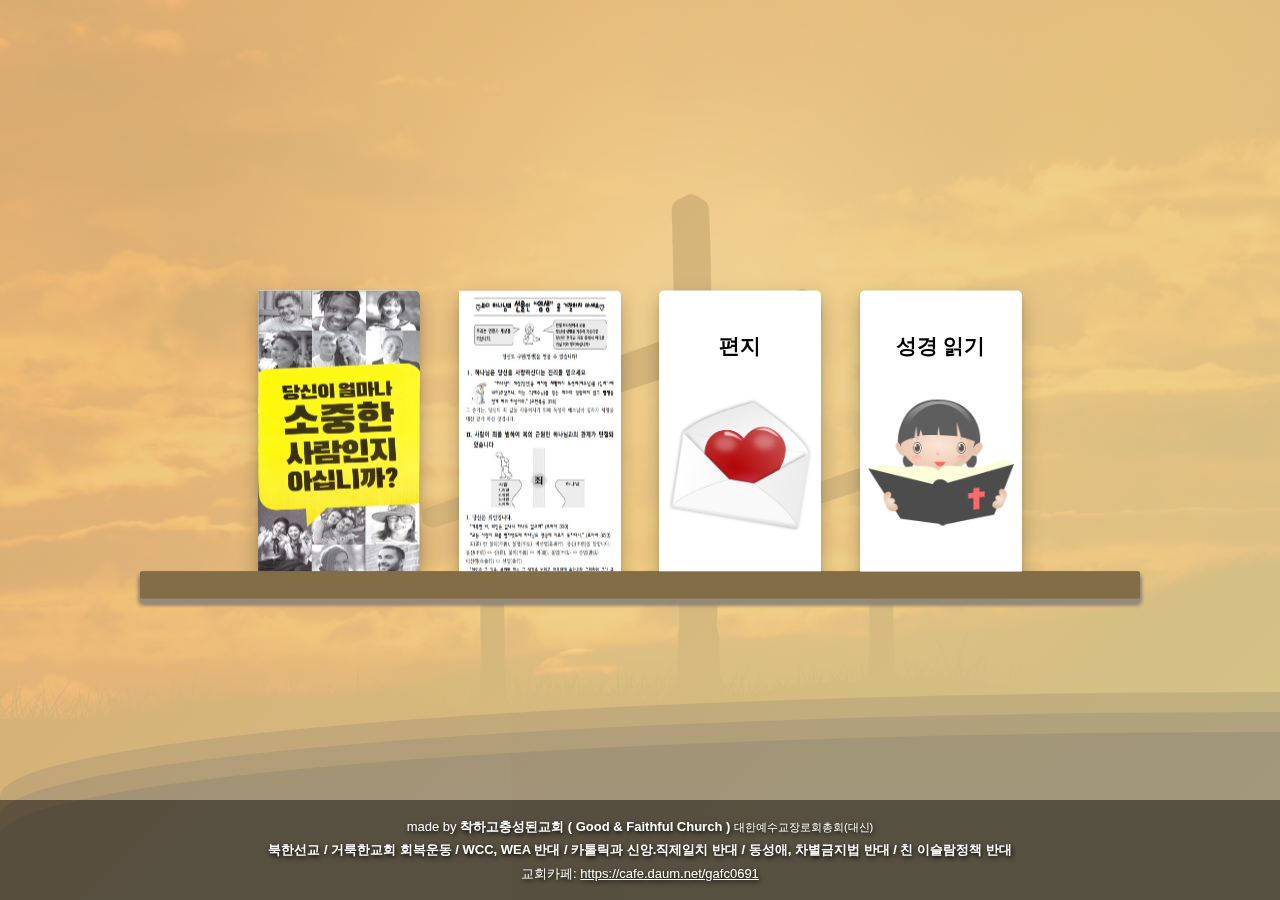
==== index.html @ 58b811db "apply cache" ====
<!DOCTYPE html>
<html lang="ko">

<head>
    <meta charset="UTF-8">
    <meta http-equiv="X-UA-Compatible" content="IE=edge">
    <meta name="viewport" content="width=device-width, initial-scale=1.0">
    <link rel="stylesheet" href="./assets/css/index.css?v202404080200">
    <title>복음</title>
    <link rel="icon" href="./assets/favicons/favicon.ico" type="image/x-icon">
    <link rel="apple-touch-icon" sizes="57x57" href="./assets/favicons/apple-icon-57x57.png">
    <link rel="apple-touch-icon" sizes="60x60" href="./assets/favicons/apple-icon-60x60.png">
    <link rel="apple-touch-icon" sizes="72x72" href="./assets/favicons/apple-icon-72x72.png">
    <link rel="apple-touch-icon" sizes="76x76" href="./assets/favicons/apple-icon-76x76.png">
    <link rel="apple-touch-icon" sizes="114x114" href="./assets/favicons/apple-icon-114x114.png">
    <link rel="apple-touch-icon" sizes="120x120" href="./assets/favicons/apple-icon-120x120.png">
    <link rel="apple-touch-icon" sizes="144x144" href="./assets/favicons/apple-icon-144x144.png">
    <link rel="apple-touch-icon" sizes="152x152" href="./assets/favicons/apple-icon-152x152.png">
    <link rel="apple-touch-icon" sizes="180x180" href="./assets/favicons/apple-icon-180x180.png">
    <link rel="icon" type="image/png" sizes="192x192"  href="./assets/favicons/android-icon-192x192.png">
    <link rel="icon" type="image/png" sizes="32x32" href="./assets/favicons/favicon-32x32.png">
    <link rel="icon" type="image/png" sizes="96x96" href="./assets/favicons/favicon-96x96.png">
    <link rel="icon" type="image/png" sizes="16x16" href="./assets/favicons/favicon-16x16.png">
    <link rel="manifest" href="./assets/favicons/manifest.json">
    <meta name="msapplication-TileColor" content="#ffffff">
    <meta name="msapplication-TileImage" content="./assets/favicons/ms-icon-144x144.png">
    <meta name="theme-color" content="#ffffff">
</head>

<body>
    <div class="cover"></div>
    <div>
        <div class="wave"></div>
        <div class="wave"></div>
        <div class="wave"></div>
    </div>
    <ul class='list-book'>
        <li class='book'>
            <img src='/assets/images/doyouknow/1.jpg' onclick="go('doyouknow.html')"/>
            <div class="shelf"></div>
        </li>

        <li class='book'>
            <img src='/assets/images/bridge/1.jpg' onclick="go('bridge.html')"/>
            <div class="shelf"></div>
        </li>

        <li class='link' onclick="go('letter.html')"/>
            <p style="padding-top: 1vw; text-align: center; font-size: 1.3em; font-weight: 700;">편지</p>
            <img style="margin-top: 4.2vmin; height: 15vmin; max-height: 140px;" src='/assets/images/letter.png'/>
            <div class="shelf"></div>
        </li>

        <li class='link' onclick="window.open('https://www.bskorea.or.kr/bible/korbibReadpage.php?version=SAE&book=gen&chap=1&sec=1&cVersion=&fontSize=15px&fontWeight=normal')" >
            <p style="padding-top: 1vw; text-align: center; font-size: 1.3em; font-weight: 700;">성경 읽기</p>
            <img style="opacity: 0.7; margin-top: 4.4vmin; height: 14vmin; max-height: 140px;"
                src='/assets/images/bible-2.png'/>
            <div class="shelf"></div>
        </li>
    </ul>
    <div class="bottom-info">
        <p>made by <strong>착하고충성된교회 ( Good & Faithful Church )</strong> <span class="mini">대한예수교장로회총회(대신)</span> <br/><strong>북한선교 / 거룩한교회 회복운동 / WCC, WEA 반대 / 카톨릭과 신앙.직제일치 반대 / 동성애, 차별금지법 반대 / 친 이슬람정책 반대</strong> <br/> 교회카페: <a href="https://cafe.daum.net/gafc0691">https://cafe.daum.net/gafc0691</a></p>
    </div>
</body>

<script>
    const queryString = window.location.search;
    const go = (url) => location.href = url + queryString;
</script>

</html>
---- assets/css/index.css ----
.cover {
    position: absolute;
    left: 0;
    opacity: 0.1;
    background-image: url('/assets/images/cross.jpg');
    background-repeat: no-repeat;
    background-position: center;
    background-size: cover;
    width: 100%;
    height: 100%;
}

/* 웨이브 효과 */
body {
    font-family: -apple-system, BlinkMacSystemFont, sans-serif;
    overflow: auto;
    background: linear-gradient(315deg, rgb(237, 186, 155) 3%, rgb(228, 204, 153) 38%, rgb(237, 226, 159) 68%, rgb(239, 192, 127) 98%);
    /* background: linear-gradient(315deg, rgb(237, 186, 155) 3%, rgb(229, 198, 190) 38%, rgb(237, 226, 159) 68%, rgb(239, 192, 127) 98%); */
    animation: gradient 15s ease infinite;
    background-size: 400% 400%;
    background-attachment: fixed;
}

@keyframes gradient {
    0% {
        background-position: 0% 0%;
    }

    50% {
        background-position: 100% 100%;
    }

    100% {
        background-position: 0% 0%;
    }
}

.wave {
    /* background: rgb(255 255 255 / 25%); */
    background: rgba(128, 128, 128, 0.25);
    border-radius: 1000% 1000% 0 0;
    position: fixed;
    width: 200%;
    height: 13em;
    animation: wave 10s -3s linear infinite;
    transform: translate3d(0, 0, 0);
    opacity: 0.8;
    bottom: 0;
    left: 0;
    z-index: -1;
}

.wave:nth-of-type(2) {
    bottom: -1.25em;
    animation: wave 18s linear reverse infinite;
    opacity: 0.8;
}

.wave:nth-of-type(3) {
    bottom: -2.5em;
    animation: wave 20s -1s reverse infinite;
    opacity: 0.9;
}

@keyframes wave {
    2% {
        transform: translateX(1);
    }

    25% {
        transform: translateX(-25%);
    }

    50% {
        transform: translateX(-50%);
    }

    75% {
        transform: translateX(-25%);
    }

    100% {
        transform: translateX(1);
    }
}

/* 책선반 효과 */
.book::after,
.book::before,
.book img,
.book {
    border-top-right-radius: 5px;
    border-bottom-right-radius: 5px;
}

body {
    position: fixed;
    top: 0;
    width: 100%;
    height: 100%;
    box-sizing: border-box;
    padding: 0;
    margin: 0;
}

.list-book {
    position: relative;
    top: 48.5%;
    transform: translateY(-50%);
    display: flex;
    flex-wrap: wrap;
    list-style: none;
    margin: 0 auto;
    padding-left: 0;
    justify-content: center;
}

.list-book>li {
    width: 18vmin;
    height: 32.5vmin;
    margin: 1.5vw;
    /* margin: 1.5vw 5vw; */
}

.link:hover {
    box-shadow: 0 4px 8px 5px rgb(255, 245, 156);
}

.link {
    width: 18vw;
    background: white;
    padding: 8px;
    box-sizing: border-box;
    cursor: pointer;
    z-index: 1;
    box-shadow: 0 2px 4px 0 rgba(0, 0, 0, 0.1), 0 9px 20px 0 rgba(0, 0, 0, 0.25);
    transition: box-shadow 0.3s linear;
    overflow: hidden;
    border-radius: 5px;
}

.link img {
    display: block;
    width: 100%;
}

.link p {
    font-family: 'NanumBarunGothic';
}

.book {
    cursor: pointer;
    width: 18vw;
    position: relative;
    background: white;
    z-index: 1;
    box-shadow: 0 2px 4px 0 rgba(0, 0, 0, 0.1), 0 9px 20px 0 rgba(0, 0, 0, 0.25);
    overflow: hidden;
    transition: box-shadow 0.3s linear;
}

.book img {
    width: inherit;
    height: inherit;
    transform-origin: 0 50%;
    transform: rotateY(0);
    transition: all 0.45s ease;
}

.book:hover {
    box-shadow: 0 4px 8px 5px rgb(255, 245, 156);
}

.book:hover img {
    transform: rotateY(-25deg);
    box-shadow: 1px 1px 5px 5px rgba(0, 0, 0, 0.2);
}

.book::after,
.book::before {
    content: "";
    display: block;
    width: inherit;
    height: inherit;
    position: absolute;
    z-index: -1;
    top: 0;
    background: white;
    border: 2px solid #d9d9d9;
}

.book::before {
    left: -3px;
}

.book::after {
    left: -6px;
}

.shelf {
    position: fixed;
    bottom: 3px;
    left: 50%;
    transform: translateX(-50%);
    z-index: 100;
    width: 85vw;
    max-width: 1000px;
    min-height: 3vh;
    background: #836d46;
    box-shadow: 0 0.5vh 0.5vh rgb(151, 137, 121);
    border-radius: 0.2vw;
};

@media (max-width: 875px) {
    .link > p {
        margin: 0;
        padding: 0;    
    }

    .link > img {
        margin-top: 37vw !important;
    }
}

@media (max-width: 600px) {
    .link > p {
        margin: 0;
        padding: 0;
        display: none;
    }
}

.bottom-info {
    position: fixed;
    left: 0;
    bottom: 0;
    width: 100%;
    height: 100px;
    box-sizing: border-box;
    display: flex;
    justify-content: center;
    align-items: center;
    background: #00000077;
    text-align: center;
    line-height: 1.8;
    font-size: 13px;
    word-break: keep-all;
    color: rgb(255, 255, 255);
    text-shadow: 1px 2px 5px rgb(0, 0, 0);
}

.mini {
    font-size: 11px;
}

.bottom-info a {
    color: white;
}


@media (max-width: 750px) {
    .bottom-info {
        font-size: 8px;
        text-shadow: 0px 1px 2px rgb(0, 0, 0);
    }

    .mini {
        font-size: 8px;
    }
}
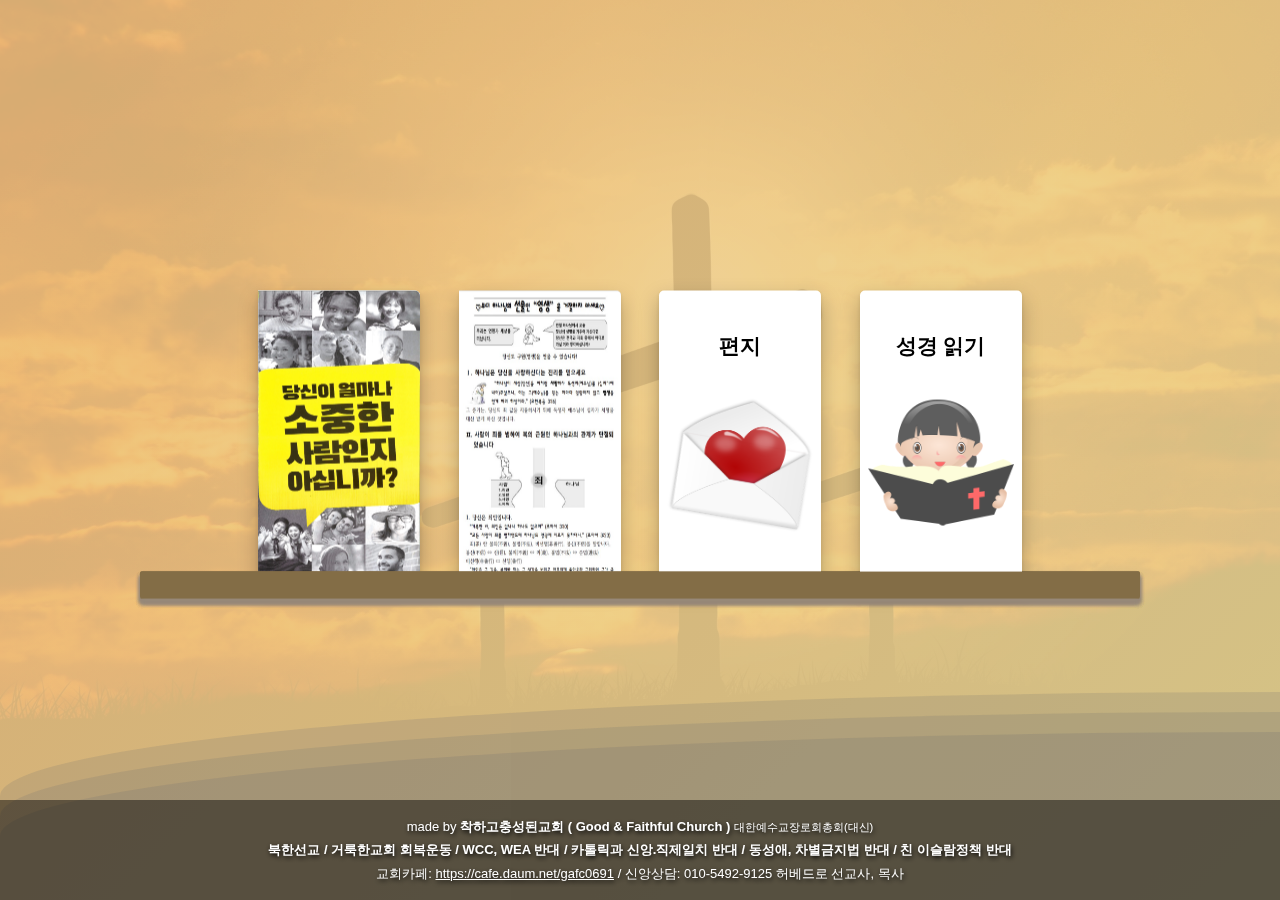
==== commit 747afc0c: "docs: index 하단 문구 수정" ====
--- a/index.html
+++ b/index.html
@@ -59,7 +59,7 @@
         </li>
     </ul>
     <div class="bottom-info">
-        <p>made by <strong>착하고충성된교회 ( Good & Faithful Church )</strong> <span class="mini">대한예수교장로회총회(대신)</span> <br/><strong>북한선교 / 거룩한교회 회복운동 / WCC, WEA 반대 / 카톨릭과 신앙.직제일치 반대 / 동성애, 차별금지법 반대 / 친 이슬람정책 반대</strong> <br/> 교회카페: <a href="https://cafe.daum.net/gafc0691">https://cafe.daum.net/gafc0691</a></p>
+        <p>made by <strong>착하고충성된교회 ( Good & Faithful Church )</strong> <span class="mini">대한예수교장로회총회(대신)</span> <br/><strong>북한선교 / 거룩한교회 회복운동 / WCC, WEA 반대 / 카톨릭과 신앙.직제일치 반대 / 동성애, 차별금지법 반대 / 친 이슬람정책 반대</strong> <br/> 교회카페: <a href="https://cafe.daum.net/gafc0691">https://cafe.daum.net/gafc0691</a> / 신앙상담: 010-5492-9125 허베드로 선교사, 목사</p>
     </div>
 </body>
 
--- a/assets/css/index.css
+++ b/assets/css/index.css
@@ -262,6 +262,7 @@
     .bottom-info {
         font-size: 8px;
         text-shadow: 0px 1px 2px rgb(0, 0, 0);
+        padding: 0 6px;
     }
 
     .mini {
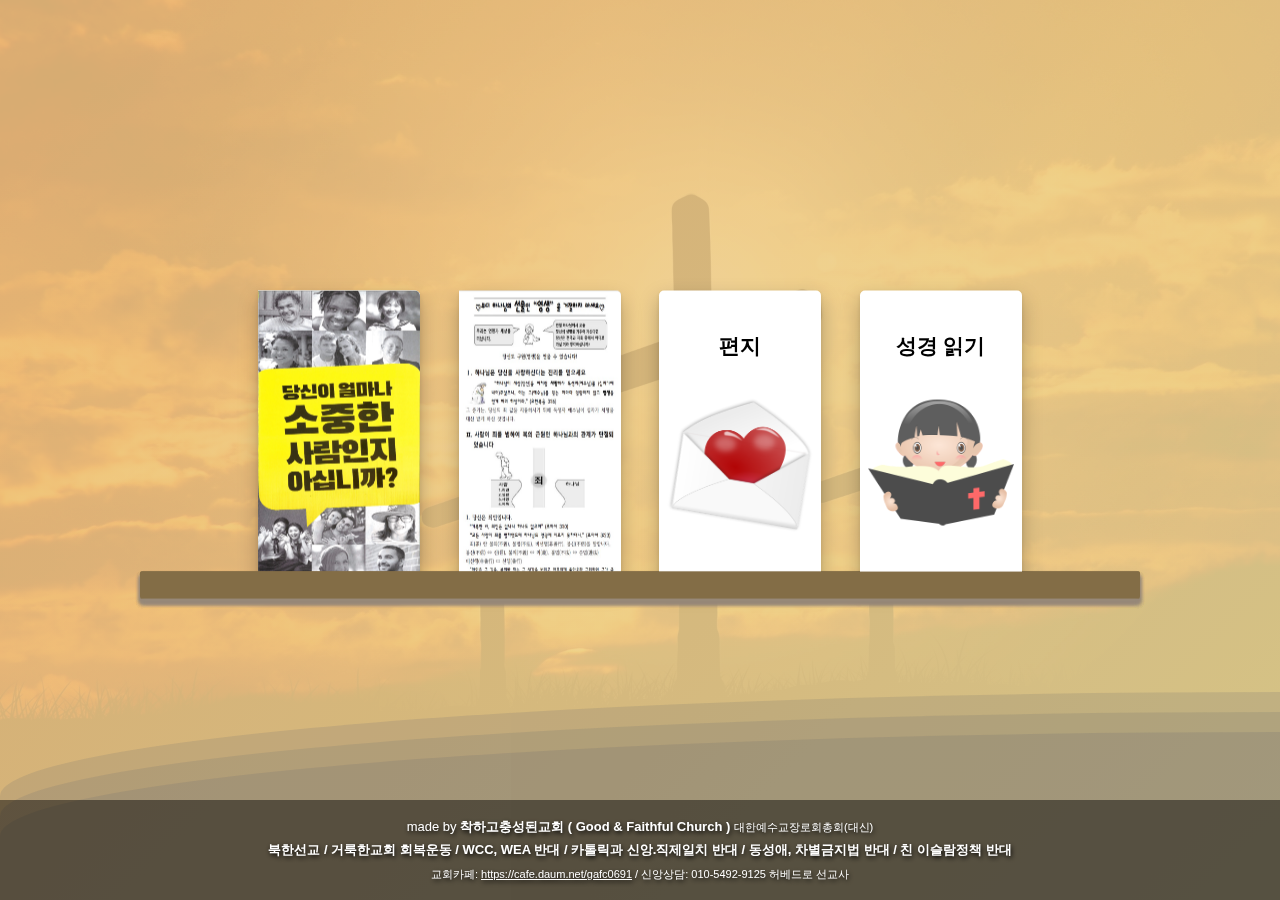
==== commit cc1b8600: "docs: index" ====
--- a/index.html
+++ b/index.html
@@ -59,7 +59,7 @@
         </li>
     </ul>
     <div class="bottom-info">
-        <p>made by <strong>착하고충성된교회 ( Good & Faithful Church )</strong> <span class="mini">대한예수교장로회총회(대신)</span> <br/><strong>북한선교 / 거룩한교회 회복운동 / WCC, WEA 반대 / 카톨릭과 신앙.직제일치 반대 / 동성애, 차별금지법 반대 / 친 이슬람정책 반대</strong> <br/> 교회카페: <a href="https://cafe.daum.net/gafc0691">https://cafe.daum.net/gafc0691</a> / 신앙상담: 010-5492-9125 허베드로 선교사, 목사</p>
+        <p>made by <strong>착하고충성된교회 ( Good & Faithful Church )</strong> <span class="mini">대한예수교장로회총회(대신)</span> <br/><strong>북한선교 / 거룩한교회 회복운동 / WCC, WEA 반대 / 카톨릭과 신앙.직제일치 반대 / 동성애, 차별금지법 반대 / 친 이슬람정책 반대</strong> <br/> <span class="mini">교회카페: <a href="https://cafe.daum.net/gafc0691">https://cafe.daum.net/gafc0691</a> / 신앙상담: 010-5492-9125 허베드로 선교사</span></p>
     </div>
 </body>
 
--- a/assets/css/index.css
+++ b/assets/css/index.css
@@ -262,7 +262,7 @@
     .bottom-info {
         font-size: 8px;
         text-shadow: 0px 1px 2px rgb(0, 0, 0);
-        padding: 0 6px;
+        padding: 0 6.1px;
     }
 
     .mini {
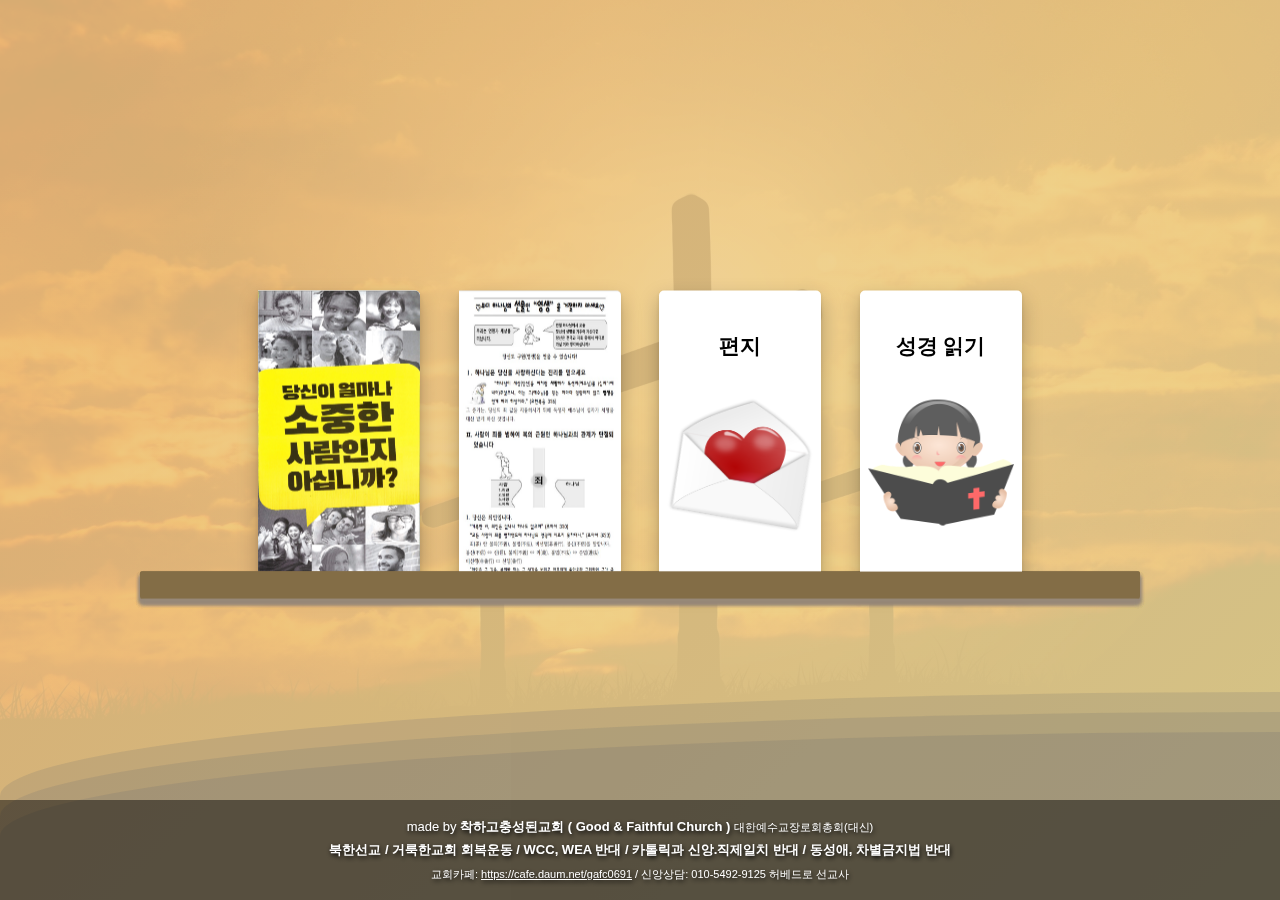
==== commit a8d68c1e: "docs: 무슬림 전도를 위한 문구 삭제" ====
--- a/index.html
+++ b/index.html
@@ -59,7 +59,7 @@
         </li>
     </ul>
     <div class="bottom-info">
-        <p>made by <strong>착하고충성된교회 ( Good & Faithful Church )</strong> <span class="mini">대한예수교장로회총회(대신)</span> <br/><strong>북한선교 / 거룩한교회 회복운동 / WCC, WEA 반대 / 카톨릭과 신앙.직제일치 반대 / 동성애, 차별금지법 반대 / 친 이슬람정책 반대</strong> <br/> <span class="mini">교회카페: <a href="https://cafe.daum.net/gafc0691">https://cafe.daum.net/gafc0691</a> / 신앙상담: 010-5492-9125 허베드로 선교사</span></p>
+        <p>made by <strong>착하고충성된교회 ( Good & Faithful Church )</strong> <span class="mini">대한예수교장로회총회(대신)</span> <br/><strong>북한선교 / 거룩한교회 회복운동 / WCC, WEA 반대 / 카톨릭과 신앙.직제일치 반대 / 동성애, 차별금지법 반대</strong> <br/> <span class="mini">교회카페: <a href="https://cafe.daum.net/gafc0691">https://cafe.daum.net/gafc0691</a> / 신앙상담: 010-5492-9125 허베드로 선교사</span></p>
     </div>
 </body>
 
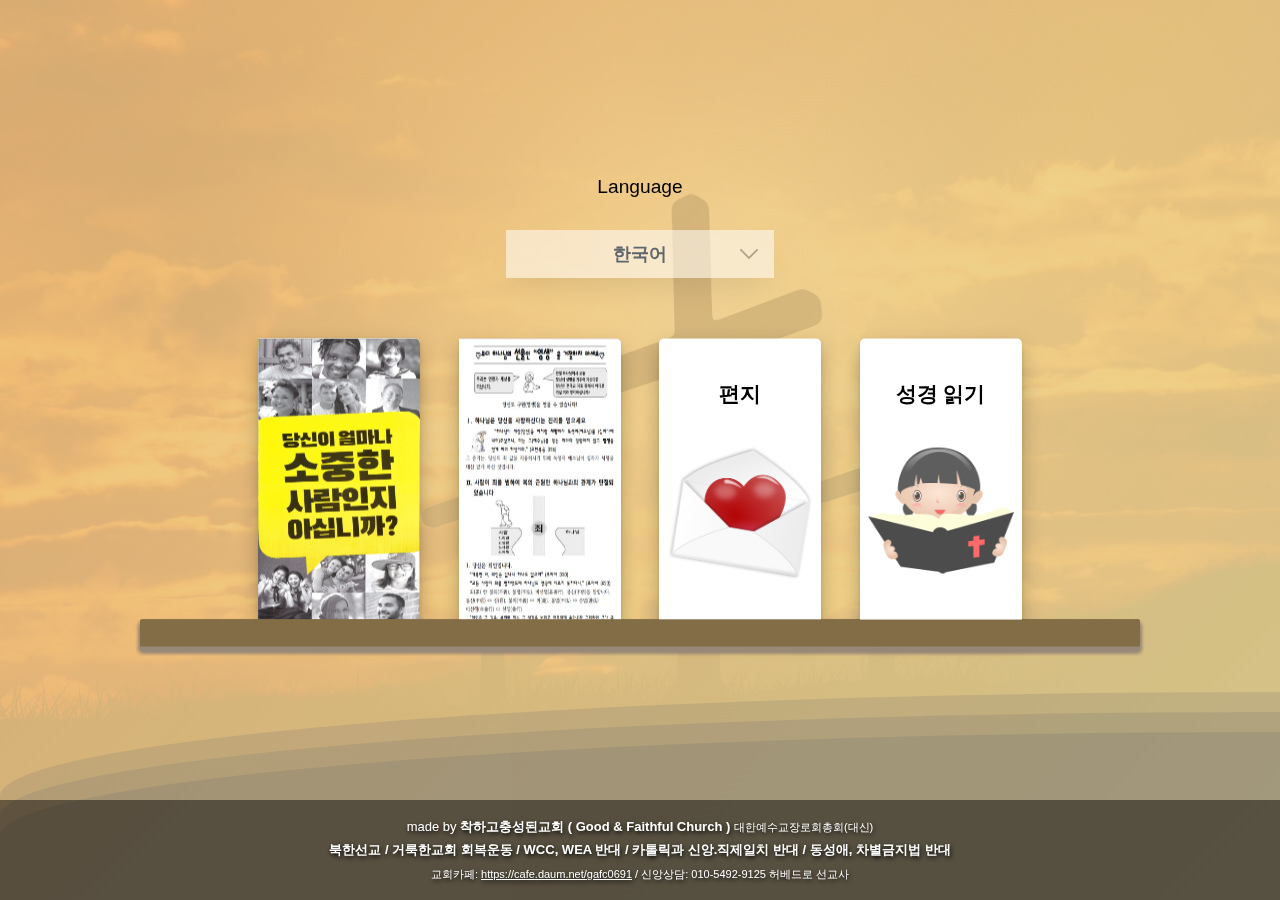
==== commit 936ad1b3: "style: 메인 index lang select box 추가 (추후 다국어 예정 및 논의)" ====
--- a/index.html
+++ b/index.html
@@ -34,6 +34,53 @@
         <div class="wave"></div>
         <div class="wave"></div>
     </div>
+
+    <div class="lang-wrap">
+        <span id="lang-title">Language</span>
+        <div class="select-box">
+            <div class="select-box__current" tabindex="1">
+                <div class="select-box__value">
+                    <input class="select-box__input" type="radio" id="0" value="1" name="lang" checked="checked"/>
+                    <p class="select-box__input-text">한국어</p>
+                </div>
+                <div class="select-box__value">
+                    <input class="select-box__input" type="radio" id="1" value="2" name="lang"/>
+                    <p class="select-box__input-text">English</p>
+                </div>
+                <!-- <div class="select-box__value">
+                    <input class="select-box__input" type="radio" id="2" value="3" name="lang"/>
+                    <p class="select-box__input-text">Milk</p>
+                </div>
+                <div class="select-box__value">
+                    <input class="select-box__input" type="radio" id="3" value="4" name="lang"/>
+                    <p class="select-box__input-text">Honey</p>
+                </div>
+                <div class="select-box__value">
+                    <input class="select-box__input" type="radio" id="4" value="5" name="lang"/>
+                    <p class="select-box__input-text">Toast</p>
+                </div> -->
+                <img class="select-box__icon" src="assets/images/select-btn.svg" alt="Arrow Icon" aria-hidden="true"/>
+            </div>
+            <ul class="select-box__list">
+                <li>
+                    <label class="select-box__option" for="0" aria-hidden="aria-hidden">한국어</label>
+                </li>
+                <li>
+                    <label class="select-box__option" for="1" aria-hidden="aria-hidden">English</label>
+                </li>
+                <!-- <li>
+                    <label class="select-box__option" for="2" aria-hidden="aria-hidden">Milk</label>
+                </li>
+                <li>
+                    <label class="select-box__option" for="3" aria-hidden="aria-hidden">Honey</label>
+                </li>
+                <li>
+                    <label class="select-box__option" for="4" aria-hidden="aria-hidden">Toast</label>
+                </li> -->
+            </ul>
+        </div>
+    </div>
+
     <ul class='list-book'>
         <li class='book'>
             <img src='/assets/images/doyouknow/1.jpg' onclick="go('doyouknow.html')"/>
--- a/assets/css/index.css
+++ b/assets/css/index.css
@@ -268,4 +268,142 @@
     .mini {
         font-size: 8px;
     }
+}
+
+/* select box */
+
+#lang-title {
+    position: absolute;
+    text-align: center;
+    width: 100%;
+    display: block;
+    top: -6vh;
+    font-size: 1.2rem;
+}
+
+.lang-wrap {
+    position: relative;
+    margin-top: 25.5vh;
+    width: 70%;
+    margin-left: auto;
+    margin-bottom: -25.5vh;
+    margin-right: auto;
+    z-index: 1;
+}
+
+.select-box {
+  position: relative;
+  display: block;
+  width: 100%;
+  margin: 0 auto;
+  font-family: "Open Sans", "Helvetica Neue", "Segoe UI", "Calibri", "Arial", sans-serif;
+  font-size: 18px;
+  color: #60666d;
+}
+@media (min-width: 768px) {
+  .select-box {
+    width: 70%;
+  }
+}
+@media (min-width: 992px) {
+  .select-box {
+    width: 50%;
+  }
+}
+@media (min-width: 1200px) {
+  .select-box {
+    width: 30%;
+  }
+}
+.select-box__current {
+  position: relative;
+  box-shadow: 0 15px 30px -10px rgba(0, 0, 0, 0.1);
+  cursor: pointer;
+  outline: none;
+}
+.select-box__current:focus + .select-box__list {
+  opacity: 1;
+  -webkit-animation-name: none;
+          animation-name: none;
+}
+.select-box__current:focus + .select-box__list .select-box__option {
+  cursor: pointer;
+}
+.select-box__current:focus .select-box__icon {
+  transform: translateY(-50%) rotate(180deg);
+}
+.select-box__icon {
+  position: absolute;
+  top: 50%;
+  right: 15px;
+  transform: translateY(-50%);
+  width: 20px;
+  opacity: 0.3;
+  transition: 0.2s ease;
+}
+.select-box__value {
+  display: flex;
+}
+.select-box__input {
+  display: none;
+}
+.select-box__input:checked + .select-box__input-text {
+  display: block;
+}
+.select-box__input-text {
+  display: none;
+  width: 100%;
+  margin: 0;
+  padding: 12px;
+  background-color: #ffffff89;
+  font-weight: 700;
+  box-sizing: border-box;
+  text-align: center;
+  text-align: ;
+}
+.select-box__list {
+  position: absolute;
+  width: 100%;
+  padding: 0;
+  list-style: none;
+  opacity: 0;
+  -webkit-animation-name: HideList;
+          animation-name: HideList;
+  -webkit-animation-duration: 0.5s;
+          animation-duration: 0.5s;
+  -webkit-animation-delay: 0.5s;
+          animation-delay: 0.5s;
+  -webkit-animation-fill-mode: forwards;
+          animation-fill-mode: forwards;
+  -webkit-animation-timing-function: step-start;
+          animation-timing-function: step-start;
+  box-shadow: 0 15px 30px -10px rgba(0, 0, 0, 0.1);
+  text-align: center;
+}
+.select-box__option {
+  display: block;
+  padding: 15px;
+  background-color: #fff;
+}
+.select-box__option:hover, .select-box__option:focus {
+  color: #546c84;
+  background-color: #fbfbfb;
+}
+
+@-webkit-keyframes HideList {
+  from {
+    transform: scaleY(1);
+  }
+  to {
+    transform: scaleY(0);
+  }
+}
+
+@keyframes HideList {
+  from {
+    transform: scaleY(1);
+  }
+  to {
+    transform: scaleY(0);
+  }
 }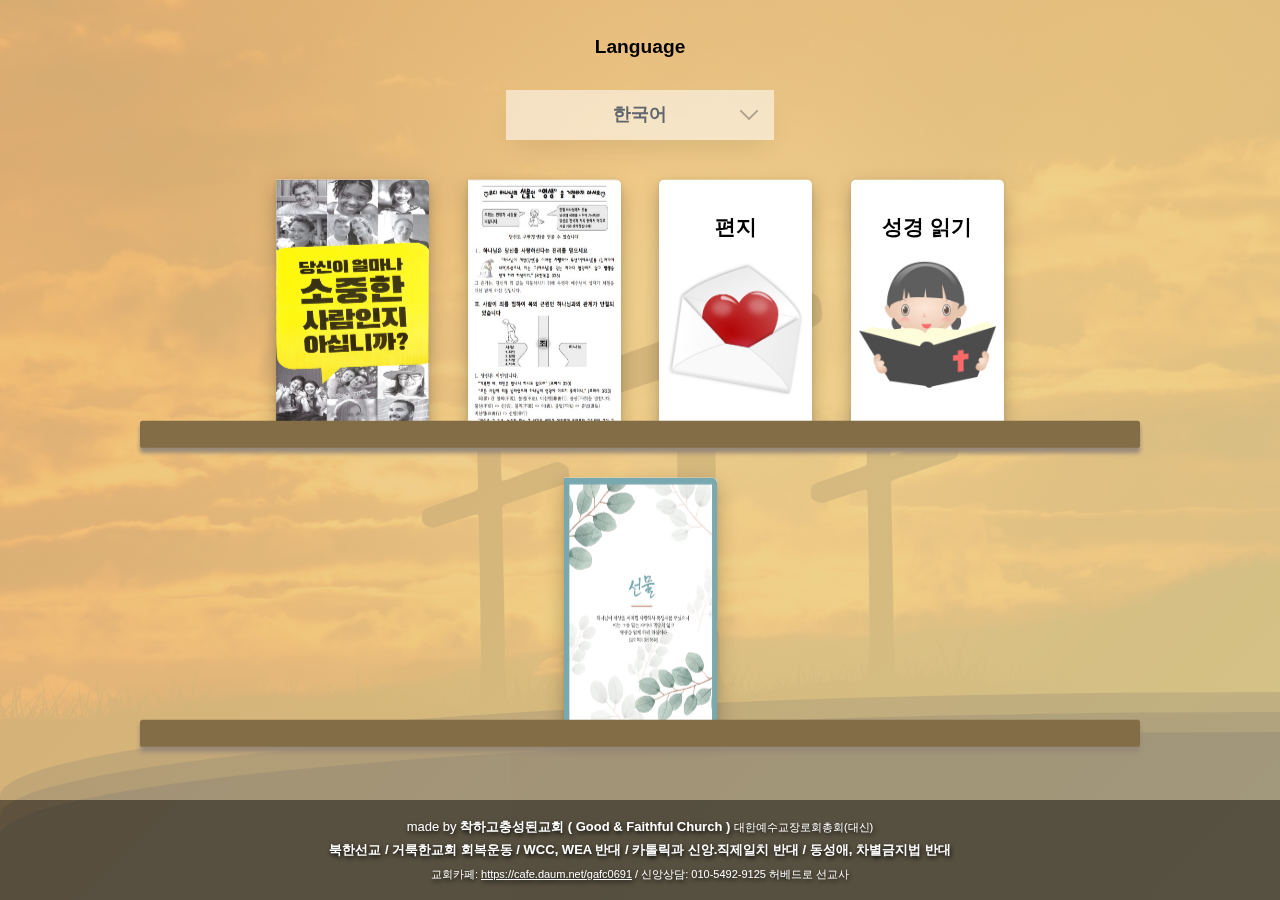
==== commit ae28df24: "docs: style versioning 적용" ====
--- a/index.html
+++ b/index.html
@@ -5,9 +5,9 @@
     <meta charset="UTF-8">
     <meta http-equiv="X-UA-Compatible" content="IE=edge">
     <meta name="viewport" content="width=device-width, initial-scale=1.0">
-    <link rel="stylesheet" href="./assets/css/index.css?v202404080200">
+    <link rel="stylesheet" href="/assets/css/index.css?v20240616">
     <title>복음</title>
-    <link rel="icon" href="./assets/favicons/favicon.ico" type="image/x-icon">
+    <link rel="icon" href="/assets/favicons/favicon.ico" type="image/x-icon">
     <link rel="apple-touch-icon" sizes="57x57" href="./assets/favicons/apple-icon-57x57.png">
     <link rel="apple-touch-icon" sizes="60x60" href="./assets/favicons/apple-icon-60x60.png">
     <link rel="apple-touch-icon" sizes="72x72" href="./assets/favicons/apple-icon-72x72.png">
@@ -21,9 +21,9 @@
     <link rel="icon" type="image/png" sizes="32x32" href="./assets/favicons/favicon-32x32.png">
     <link rel="icon" type="image/png" sizes="96x96" href="./assets/favicons/favicon-96x96.png">
     <link rel="icon" type="image/png" sizes="16x16" href="./assets/favicons/favicon-16x16.png">
-    <link rel="manifest" href="./assets/favicons/manifest.json">
+    <link rel="manifest" href="/assets/favicons/manifest.json">
     <meta name="msapplication-TileColor" content="#ffffff">
-    <meta name="msapplication-TileImage" content="./assets/favicons/ms-icon-144x144.png">
+    <meta name="msapplication-TileImage" content="/assets/favicons/ms-icon-144x144.png">
     <meta name="theme-color" content="#ffffff">
 </head>
 
@@ -35,7 +35,7 @@
         <div class="wave"></div>
     </div>
 
-    <div class="lang-wrap">
+    <div class="lang-wrap double">
         <span id="lang-title">Language</span>
         <div class="select-box">
             <div class="select-box__current" tabindex="1">
@@ -59,14 +59,14 @@
                     <input class="select-box__input" type="radio" id="4" value="5" name="lang"/>
                     <p class="select-box__input-text">Toast</p>
                 </div> -->
-                <img class="select-box__icon" src="assets/images/select-btn.svg" alt="Arrow Icon" aria-hidden="true"/>
+                <img class="select-box__icon" src="./assets/images/select-btn.svg" alt="Arrow Icon" aria-hidden="true"/>
             </div>
             <ul class="select-box__list">
                 <li>
-                    <label class="select-box__option" for="0" aria-hidden="aria-hidden">한국어</label>
+                    <label class="select-box__option" for="0" aria-hidden="aria-hidden" onclick="go('/index.html')">한국어</label>
                 </li>
                 <li>
-                    <label class="select-box__option" for="1" aria-hidden="aria-hidden">English</label>
+                    <label class="select-box__option" for="1" aria-hidden="aria-hidden" onclick="go('/en/index.html')">English</label>
                 </li>
                 <!-- <li>
                     <label class="select-box__option" for="2" aria-hidden="aria-hidden">Milk</label>
@@ -81,29 +81,29 @@
         </div>
     </div>
 
-    <ul class='list-book'>
+    <ul class='double list-book'>
         <li class='book'>
             <img src='/assets/images/doyouknow/1.jpg' onclick="go('doyouknow.html')"/>
-            <div class="shelf"></div>
         </li>
-
         <li class='book'>
             <img src='/assets/images/bridge/1.jpg' onclick="go('bridge.html')"/>
-            <div class="shelf"></div>
         </li>
-
         <li class='link' onclick="go('letter.html')"/>
             <p style="padding-top: 1vw; text-align: center; font-size: 1.3em; font-weight: 700;">편지</p>
             <img style="margin-top: 4.2vmin; height: 15vmin; max-height: 140px;" src='/assets/images/letter.png'/>
-            <div class="shelf"></div>
         </li>
-
         <li class='link' onclick="window.open('https://www.bskorea.or.kr/bible/korbibReadpage.php?version=SAE&book=gen&chap=1&sec=1&cVersion=&fontSize=15px&fontWeight=normal')" >
             <p style="padding-top: 1vw; text-align: center; font-size: 1.3em; font-weight: 700;">성경 읽기</p>
             <img style="opacity: 0.7; margin-top: 4.4vmin; height: 14vmin; max-height: 140px;"
                 src='/assets/images/bible-2.png'/>
-            <div class="shelf"></div>
         </li>
+        <div class="shelf"></div>
+    </ul>
+    <ul class='double list-book'>
+        <li class='book'>
+            <img src='/assets/images/gift/1.jpg' onclick="go('gift.html')"/>
+        </li>
+        <div class="shelf"></div>
     </ul>
     <div class="bottom-info">
         <p>made by <strong>착하고충성된교회 ( Good & Faithful Church )</strong> <span class="mini">대한예수교장로회총회(대신)</span> <br/><strong>북한선교 / 거룩한교회 회복운동 / WCC, WEA 반대 / 카톨릭과 신앙.직제일치 반대 / 동성애, 차별금지법 반대</strong> <br/> <span class="mini">교회카페: <a href="https://cafe.daum.net/gafc0691">https://cafe.daum.net/gafc0691</a> / 신앙상담: 010-5492-9125 허베드로 선교사</span></p>
--- a/assets/css/index.css
+++ b/assets/css/index.css
@@ -100,7 +100,7 @@
     height: 100%;
     box-sizing: border-box;
     padding: 0;
-    margin: 0;
+    margin: 0 auto;
 }
 
 .list-book {
@@ -110,7 +110,6 @@
     display: flex;
     flex-wrap: wrap;
     list-style: none;
-    margin: 0 auto;
     padding-left: 0;
     justify-content: center;
 }
@@ -164,7 +163,7 @@
     height: inherit;
     transform-origin: 0 50%;
     transform: rotateY(0);
-    transition: all 0.45s ease;
+    transition: 0.45s ease;
 }
 
 .book:hover {
@@ -202,7 +201,7 @@
     bottom: 3px;
     left: 50%;
     transform: translateX(-50%);
-    z-index: 100;
+    z-index: 99;
     width: 85vw;
     max-width: 1000px;
     min-height: 3vh;
@@ -279,6 +278,7 @@
     display: block;
     top: -6vh;
     font-size: 1.2rem;
+    font-weight: 700;
 }
 
 .lang-wrap {
@@ -359,7 +359,8 @@
   font-weight: 700;
   box-sizing: border-box;
   text-align: center;
-  text-align: ;
+  min-height: 50px;
+
 }
 .select-box__list {
   position: absolute;
@@ -406,4 +407,241 @@
   to {
     transform: scaleY(0);
   }
-}+}
+
+/* 2단 책받침 */
+.lang-wrap.double #lang-title {
+    position: absolute;
+    text-align: center;
+    width: 100%;
+    display: block;
+    top: -6vh;
+    font-size: 1.2rem;
+    font-weight: 700;
+}
+
+.lang-wrap.double {
+    position: relative;
+    margin-top: 10vh;
+    width: 70%;
+    margin-left: auto;
+    margin-bottom: -5.5vh;
+    margin-right: auto;
+    z-index: 1;
+}
+
+.double.list-book {
+    position: relative;
+    top: 24.25%;
+    transform: translateY(-50%);
+    display: flex;
+    flex-wrap: wrap;
+    list-style: none;
+    margin: 0 auto;
+    padding-left: 0;
+}
+
+.double.list-book>li {
+    width: 16vmin;
+    height: 27.5vmin;
+}
+
+.double .link:hover {
+    box-shadow: 0 4px 8px 5px rgb(255, 245, 156);
+}
+
+.double .link {
+    width: 18vw;
+    background: white;
+    padding: 8px;
+    box-sizing: border-box;
+    cursor: pointer;
+    z-index: 1;
+    box-shadow: 0 2px 4px 0 rgba(0, 0, 0, 0.1), 0 9px 20px 0 rgba(0, 0, 0, 0.25);
+    transition: box-shadow 0.3s linear;
+    overflow: hidden;
+    border-radius: 5px;
+}
+
+.double .link img {
+    display: block;
+    width: 100%;
+}
+
+.double .link p {
+    font-family: 'NanumBarunGothic';
+}
+
+.double .book {
+    cursor: pointer;
+    width: 18vw;
+    position: relative;
+    background: white;
+    z-index: 1;
+    box-shadow: 0 2px 4px 0 rgba(0, 0, 0, 0.1), 0 9px 20px 0 rgba(0, 0, 0, 0.25);
+    overflow: hidden;
+    transition: box-shadow 0.3s linear;
+}
+
+.double .book img {
+    width: inherit;
+    height: inherit;
+    transform-origin: 0 50%;
+    transform: rotateY(0);
+    transition: 0.45s ease;
+}
+
+.double .book:hover {
+    box-shadow: 0 4px 8px 5px rgb(255, 245, 156);
+}
+
+.double .book:hover img {
+    transform: rotateY(-25deg);
+    box-shadow: 1px 1px 5px 5px rgba(0, 0, 0, 0.2);
+}
+
+.double .book::after,
+.double .book::before {
+    content: "";
+    display: block;
+    width: inherit;
+    height: inherit;
+    position: absolute;
+    z-index: -1;
+    top: 0;
+    background: white;
+    border: 2px solid #d9d9d9;
+}
+
+.double .book::before {
+    left: -3px;
+}
+
+.double .book::after {
+    left: -6px;
+}
+
+.double .shelf {
+    position: fixed;
+    bottom: 3px;
+    left: 50%;
+    transform: translateX(-50%);
+    z-index: 100;
+    width: 85vw;
+    max-width: 1000px;
+    min-height: 3vh;
+    background: #836d46;
+    box-shadow: 0 0.5vh 0.5vh rgb(151, 137, 121);
+    border-radius: 0.2vw;
+};
+
+
+@media (max-width: 540px) {
+
+    .double.list-book>li {
+        width: 18.5vmin;
+        height: 35vmin;
+    }
+
+    .list-book.double:nth-of-type(1) {
+        padding-top: 0;
+    }
+    
+    
+    .list-book.double:nth-of-type(2) {
+        padding-top: 8vh;
+    }
+
+    .lang-wrap.double {
+        margin-top: 17.5vh;
+    }
+
+}
+
+  @media (min-width: 541px) and (max-width: 668px) {
+
+    .double.list-book>li {
+        width: 18.5vmin;
+        height: 35vmin;
+    }
+
+    .list-book.double:nth-of-type(1) {
+        padding-top: 0.5vmin;
+    }
+      
+      
+    .list-book.double:nth-of-type(2) {
+        padding-top: 9vmin;
+    }
+
+  }
+
+  @media (min-width: 669px) and (max-width: 769px) {
+
+    .double.list-book>li {
+        width: 18vmin;
+        height: 34vmin;
+    }
+
+    .double.list-book>li.link {
+        padding-top: 0;
+    }
+
+    .list-book.double:nth-of-type(1) {
+        padding-top: 0.5vmin;
+    }
+      
+    .list-book.double:nth-of-type(2) {
+        padding-top: 8vmin;
+    }
+
+  }
+
+  @media (min-width: 770px) and (max-width: 1199px) {
+
+    .double.list-book>li {
+        width: 16.5vmin;
+        height: 28vmin;
+    }
+
+    .double.list-book>li.link {
+        padding-top: 0;
+    }
+
+    .double.list-book>li.link img {
+        padding-top: 0;
+        margin-top: 2.5vmin !important;
+    }
+
+    .double.list-book:nth-of-type(2) {
+        padding-top: 5vmin;
+    }
+
+  }
+
+  @media (min-width: 1200px) {
+
+    .double.list-book {
+        top: 23.9%;
+    }
+
+    .double.list-book>li {
+        width: 17vmin;
+        height: 28vmin;
+    }
+
+    .double.list-book>li.link {
+        padding-top: 0;
+    }
+
+    .double.list-book>li.link img {
+        padding-top: 0;
+        margin-top: 2vmin !important;
+    }
+
+    .double.list-book:nth-of-type(2) {
+        padding-top: 1.8vmin;
+    }
+    
+  }
+  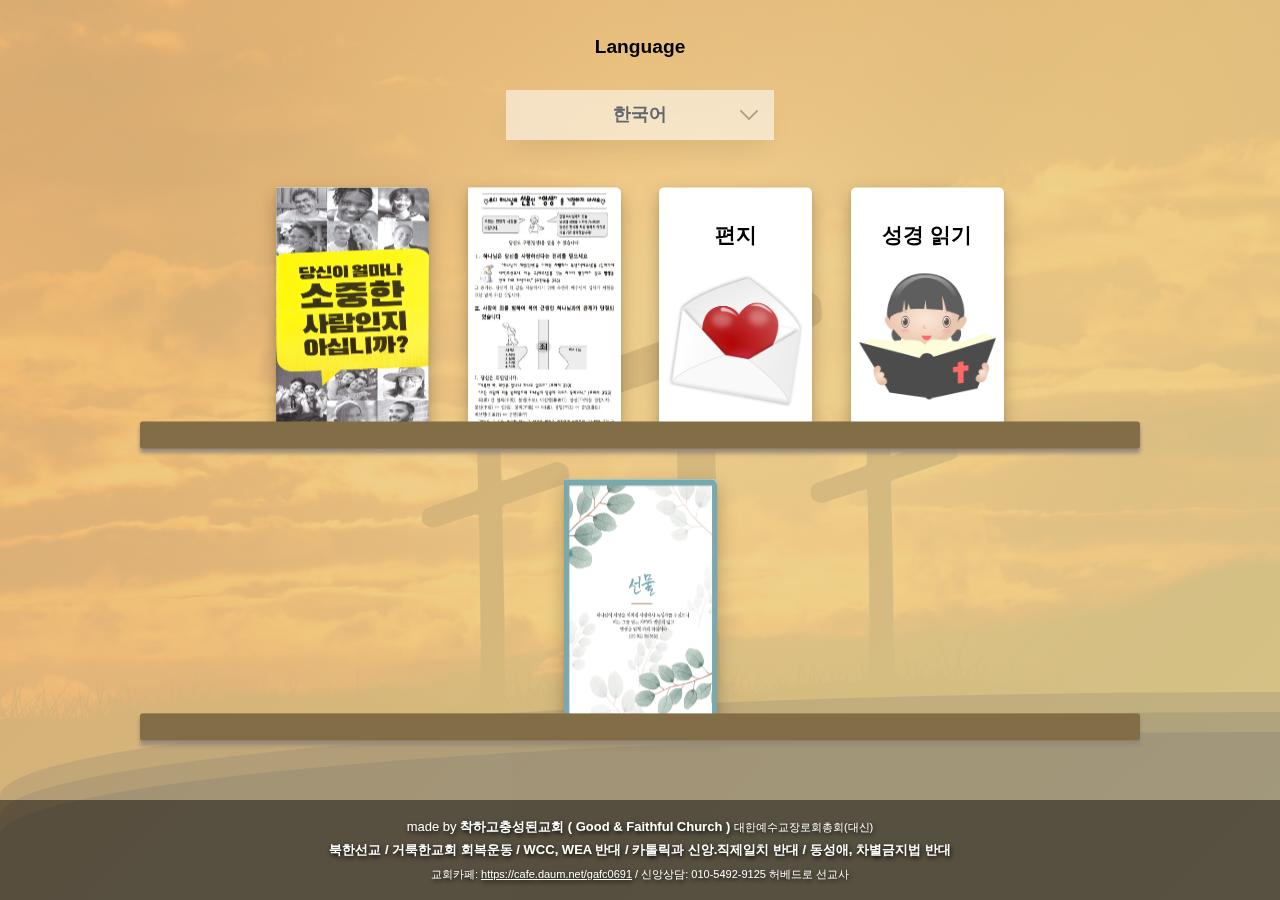
==== commit 515c70af: "style: 반응형 디테일 수정" ====
--- a/index.html
+++ b/index.html
@@ -5,7 +5,7 @@
     <meta charset="UTF-8">
     <meta http-equiv="X-UA-Compatible" content="IE=edge">
     <meta name="viewport" content="width=device-width, initial-scale=1.0">
-    <link rel="stylesheet" href="/assets/css/index.css?v20240616">
+    <link rel="stylesheet" href="/assets/css/index.css?v202406161154">
     <title>복음</title>
     <link rel="icon" href="/assets/favicons/favicon.ico" type="image/x-icon">
     <link rel="apple-touch-icon" sizes="57x57" href="./assets/favicons/apple-icon-57x57.png">
@@ -27,6 +27,131 @@
     <meta name="theme-color" content="#ffffff">
 </head>
 
+<style>
+
+@media (max-width: 540px) {
+
+    .double.list-book>li {
+        width: 18.5vmin;
+        height: 35vmin;
+    }
+
+    .list-book.double:nth-of-type(1) {
+        padding-top: 0;
+    }
+
+
+    .list-book.double:nth-of-type(2) {
+        padding-top: 8vh;
+    }
+
+    .lang-wrap.double {
+        margin-top: 16vh;
+    }
+
+}
+
+@media (min-width: 541px) and (max-width: 668px) {
+
+    .lang-wrap.double {
+        margin-top: 13vh;
+    }
+
+    .double.list-book>li {
+        width: 18.5vmin;
+        height: 35vmin;
+    }
+
+    .list-book.double:nth-of-type(1) {
+        padding-top: 0.5vh;
+    }
+    
+    
+    .list-book.double:nth-of-type(2) {
+        padding-top: 13vh;
+    }
+
+}
+
+
+@media (min-width: 669px) and (max-width: 769px) {
+
+    .double.list-book>li {
+        width: 18vmin;
+        height: 34vmin;
+    }
+
+    .double.list-book>li.link {
+        padding-top: 0;
+    }
+
+    .list-book.double:nth-of-type(1) {
+        padding-top: 2vh;
+    }
+    
+    .list-book.double:nth-of-type(2) {
+        padding-top: 7.5vh;
+    }
+
+}
+
+@media (min-width: 770px) and (max-width: 1199px) {
+
+    .double.list-book>li {
+        width: 16.5vmin;
+        height: 28vmin;
+    }
+
+    .double.list-book>li.link {
+        padding-top: 0;
+    }
+
+    .double.list-book>li.link img {
+        padding-top: 0;
+        margin-top: 2.5vh !important;
+    }
+
+    .double.list-book:nth-of-type(2) {
+        padding-top: 5.5vh;
+    }
+
+    .lang-wrap.double {
+        margin-top: 11vh;
+    }
+
+}
+
+@media (min-width: 1200px) {
+
+    .double.list-book {
+        top: 24.4%;
+    }
+
+    .double.list-book>li {
+        width: 17vmin;
+        height: 27.2vmin;
+    }
+
+    .double.list-book>li.link {
+        padding-top: 0;
+    }
+
+    .double.list-book>li.link img {
+        padding-top: 0;
+        margin-top: 2.7vh !important;
+    }
+
+    .double.list-book:nth-of-type(2) {
+        padding-top: 1.8vh;
+    }
+
+}
+
+
+
+
+</style>
+
 <body>
     <div class="cover"></div>
     <div>
--- a/assets/css/index.css
+++ b/assets/css/index.css
@@ -533,115 +533,4 @@
     background: #836d46;
     box-shadow: 0 0.5vh 0.5vh rgb(151, 137, 121);
     border-radius: 0.2vw;
-};
-
-
-@media (max-width: 540px) {
-
-    .double.list-book>li {
-        width: 18.5vmin;
-        height: 35vmin;
-    }
-
-    .list-book.double:nth-of-type(1) {
-        padding-top: 0;
-    }
-    
-    
-    .list-book.double:nth-of-type(2) {
-        padding-top: 8vh;
-    }
-
-    .lang-wrap.double {
-        margin-top: 17.5vh;
-    }
-
-}
-
-  @media (min-width: 541px) and (max-width: 668px) {
-
-    .double.list-book>li {
-        width: 18.5vmin;
-        height: 35vmin;
-    }
-
-    .list-book.double:nth-of-type(1) {
-        padding-top: 0.5vmin;
-    }
-      
-      
-    .list-book.double:nth-of-type(2) {
-        padding-top: 9vmin;
-    }
-
-  }
-
-  @media (min-width: 669px) and (max-width: 769px) {
-
-    .double.list-book>li {
-        width: 18vmin;
-        height: 34vmin;
-    }
-
-    .double.list-book>li.link {
-        padding-top: 0;
-    }
-
-    .list-book.double:nth-of-type(1) {
-        padding-top: 0.5vmin;
-    }
-      
-    .list-book.double:nth-of-type(2) {
-        padding-top: 8vmin;
-    }
-
-  }
-
-  @media (min-width: 770px) and (max-width: 1199px) {
-
-    .double.list-book>li {
-        width: 16.5vmin;
-        height: 28vmin;
-    }
-
-    .double.list-book>li.link {
-        padding-top: 0;
-    }
-
-    .double.list-book>li.link img {
-        padding-top: 0;
-        margin-top: 2.5vmin !important;
-    }
-
-    .double.list-book:nth-of-type(2) {
-        padding-top: 5vmin;
-    }
-
-  }
-
-  @media (min-width: 1200px) {
-
-    .double.list-book {
-        top: 23.9%;
-    }
-
-    .double.list-book>li {
-        width: 17vmin;
-        height: 28vmin;
-    }
-
-    .double.list-book>li.link {
-        padding-top: 0;
-    }
-
-    .double.list-book>li.link img {
-        padding-top: 0;
-        margin-top: 2vmin !important;
-    }
-
-    .double.list-book:nth-of-type(2) {
-        padding-top: 1.8vmin;
-    }
-    
-  }
-  +};